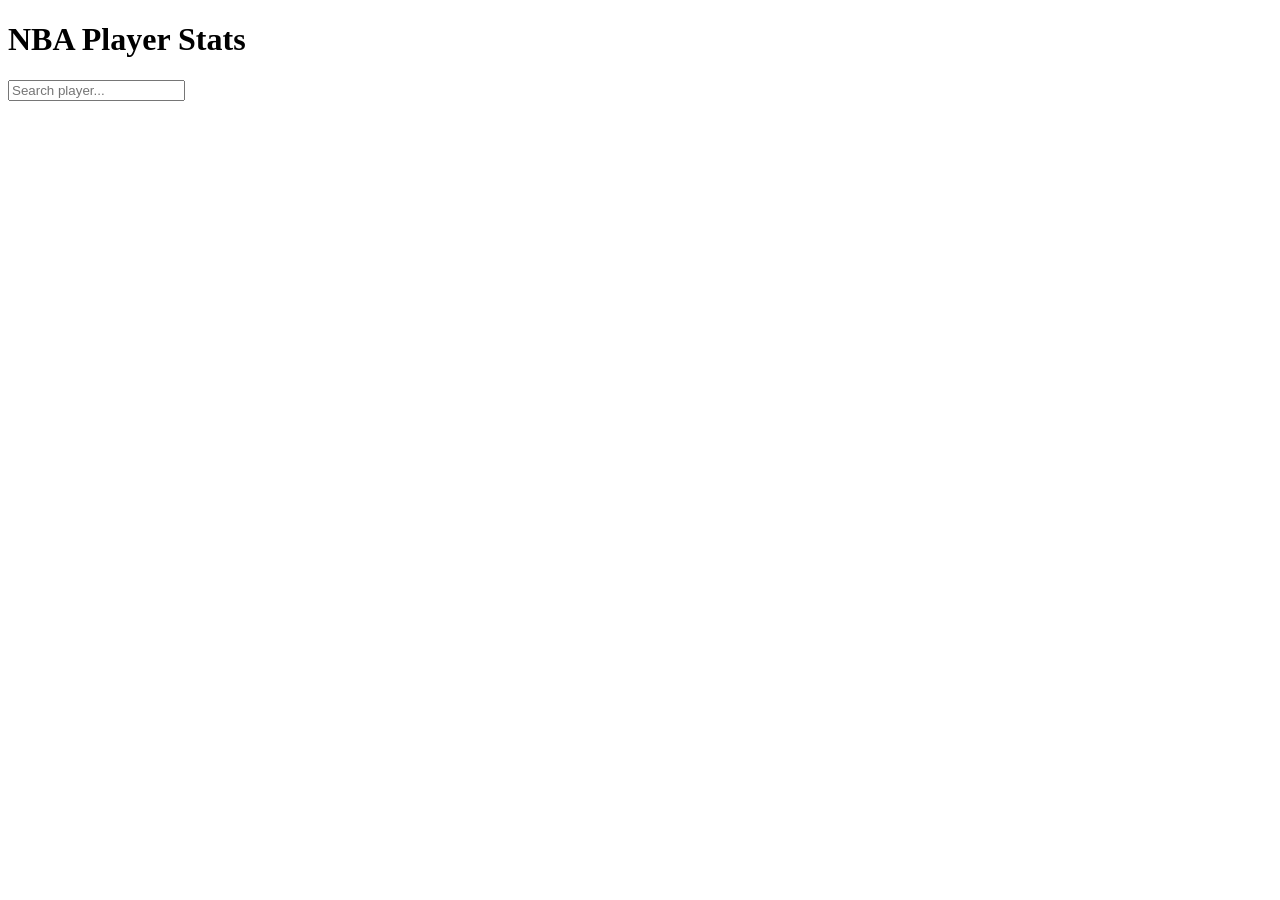
==== templates/index.html @ 517130d1 "Informationen der API mit Flask auf der html-Webseite anzeigen" ====
<!DOCTYPE html>
<html lang="en">
<head>
  <meta charset="UTF-8" />
  <title>NBA Stats</title>
</head>
<body>

  <h1>NBA Player Stats</h1>

  <input type="text" id="search" placeholder="Search player..." />
  <div id="suggestions"></div>

  <div id="info"></div>
  <div id="career"></div>
  <div id="gamelog"></div>

  <script>
    const searchEl = document.getElementById('search');
    let timer = null;

    searchEl.addEventListener('input', () => {
      clearTimeout(timer);
      const q = searchEl.value.trim();
      if (q.length < 2) { document.getElementById('suggestions').innerHTML = ''; return; }
      timer = setTimeout(() => fetchSuggestions(q), 300);
    });

    async function fetchSuggestions(q) {
      const res = await fetch(`/api/search?q=${encodeURIComponent(q)}`);
      const players = await res.json();
      document.getElementById('suggestions').innerHTML =
        players.map(p => `<div onclick="loadPlayer(${p.id}, '${p.name}')">${p.name} (${p.active ? 'Active' : 'Retired'})</div>`).join('');
    }

    async function loadPlayer(id, name) {
      document.getElementById('suggestions').innerHTML = '';
      searchEl.value = name;
      document.getElementById('info').innerHTML = 'Loading...';
      document.getElementById('career').innerHTML = '';
      document.getElementById('gamelog').innerHTML = '';

      const [info, career, gamelog] = await Promise.all([
        fetch(`/api/player/${id}/info`).then(r => r.json()),
        fetch(`/api/player/${id}/career`).then(r => r.json()),
        fetch(`/api/player/${id}/gamelog`).then(r => r.json()),
      ]);

      document.getElementById('info').innerHTML = `
        <h2>${info.name}</h2>
        <p>Team: ${info.team} | Position: ${info.position} | #${info.jersey} | ${info.height} | ${info.weight} lbs | ${info.country}</p>
      `;

      document.getElementById('career').innerHTML = `<h3>Career Stats</h3>${buildTable(career)}`;
      document.getElementById('gamelog').innerHTML = `<h3>2023-24 Game Log</h3>${buildTable(gamelog)}`;
    }

    function buildTable(rows) {
      if (!rows.length) return '<p>No data.</p>';
      const keys = Object.keys(rows[0]);
      return `<table border="1" cellpadding="4">
        <thead><tr>${keys.map(k => `<th>${k}</th>`).join('')}</tr></thead>
        <tbody>${rows.map(r => `<tr>${keys.map(k => `<td>${r[k] ?? '—'}</td>`).join('')}</tr>`).join('')}</tbody>
      </table>`;
    }
  </script>

</body>
</html>
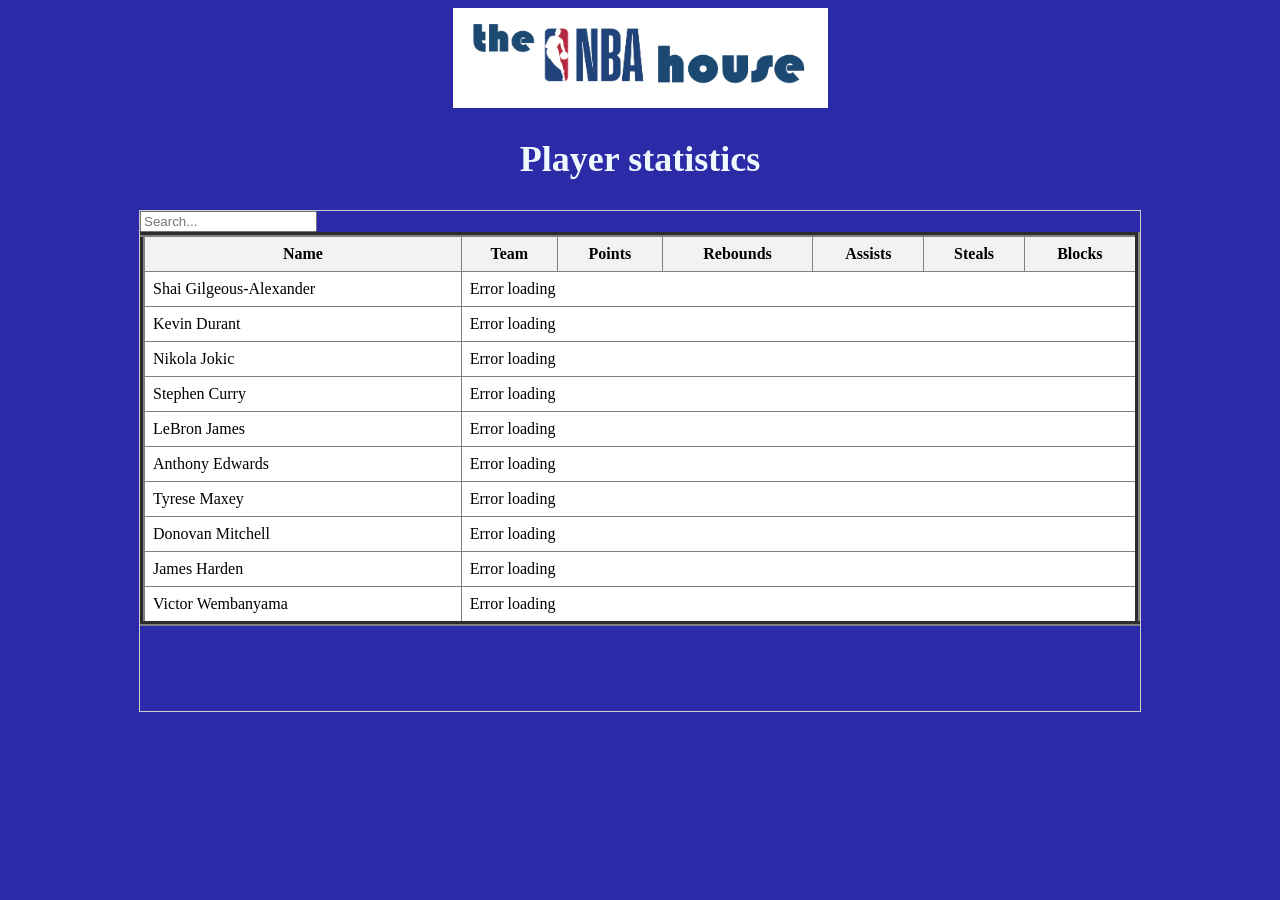
==== commit 9b5bbb79: "Combined nba_api with frontend using flask (#17)" ====
--- a/templates/index.html
+++ b/templates/index.html
@@ -1,69 +1,125 @@
 <!DOCTYPE html>
 <html lang="en">
 <head>
-  <meta charset="UTF-8" />
-  <title>NBA Stats</title>
+    <title>the NBA house</title>
+    <link rel="stylesheet" href="/static/style.css">
 </head>
 <body>
+    <img src="/static/definition_of_suvirr.png" alt="Logo" style="width:375px;height:100px; display:block; margin:auto;">
+    <h2>Player statistics</h2>
 
-  <h1>NBA Player Stats</h1>
+    <div class="table-container">
+        <input type="text" id="searchInput" placeholder="Search..." onkeyup="searchTable()" />
+        <table id="myTable" border="5">
+            <thead>
+                <tr>
+                    <th>Name</th>
+                    <th>Team</th>
+                    <th>Points</th>
+                    <th>Rebounds</th>
+                    <th>Assists</th>
+                    <th>Steals</th>
+                    <th>Blocks</th>
+                </tr>
+            </thead>
+            <tbody id="player-rows">
+                <tr><td colspan="7">Loading...</td></tr>
+            </tbody>
+        </table>
+    </div>
 
-  <input type="text" id="search" placeholder="Search player..." />
-  <div id="suggestions"></div>
+    <script>
+        const PLAYERS = [
+            "Shai Gilgeous-Alexander",
+            "Kevin Durant",
+            "Nikola Jokic",
+            "Stephen Curry",
+            "LeBron James",
+            "Anthony Edwards",
+            "Tyrese Maxey",
+            "Donovan Mitchell",
+            "James Harden",
+            "Victor Wembanyama",
+        ];
 
-  <div id="info"></div>
-  <div id="career"></div>
-  <div id="gamelog"></div>
+        async function loadPlayers() {
+            const tbody = document.getElementById('player-rows');
+            tbody.innerHTML = '<tr><td colspan="7">Loading...</td></tr>';
 
-  <script>
-    const searchEl = document.getElementById('search');
-    let timer = null;
+            const rows = await Promise.all(PLAYERS.map(async (name) => {
+                try {
+                    const searchRes = await fetch(`/api/search?q=${encodeURIComponent(name)}`);
+                    const results = await searchRes.json();
+                    if (!results.length) return errorRow(name, 'Not found');
 
-    searchEl.addEventListener('input', () => {
-      clearTimeout(timer);
-      const q = searchEl.value.trim();
-      if (q.length < 2) { document.getElementById('suggestions').innerHTML = ''; return; }
-      timer = setTimeout(() => fetchSuggestions(q), 300);
-    });
+                    const id = results[0].id;
 
-    async function fetchSuggestions(q) {
-      const res = await fetch(`/api/search?q=${encodeURIComponent(q)}`);
-      const players = await res.json();
-      document.getElementById('suggestions').innerHTML =
-        players.map(p => `<div onclick="loadPlayer(${p.id}, '${p.name}')">${p.name} (${p.active ? 'Active' : 'Retired'})</div>`).join('');
-    }
+                    const [info, career] = await Promise.all([
+                        fetch(`/api/player/${id}/info`).then(r => r.json()),
+                        fetch(`/api/player/${id}/career`).then(r => r.json()),
+                    ]);
 
-    async function loadPlayer(id, name) {
-      document.getElementById('suggestions').innerHTML = '';
-      searchEl.value = name;
-      document.getElementById('info').innerHTML = 'Loading...';
-      document.getElementById('career').innerHTML = '';
-      document.getElementById('gamelog').innerHTML = '';
+                    const avg = careerAverage(career);
 
-      const [info, career, gamelog] = await Promise.all([
-        fetch(`/api/player/${id}/info`).then(r => r.json()),
-        fetch(`/api/player/${id}/career`).then(r => r.json()),
-        fetch(`/api/player/${id}/gamelog`).then(r => r.json()),
-      ]);
+                    return `
+                        <tr>
+                            <td>
+                                <img src="https://cdn.nba.com/headshots/nba/latest/1040x760/${id}.png"
+                                     alt="${name}"
+                                     style="width:100px;height:70px;object-fit:cover;vertical-align:middle;"
+                                     onerror="this.style.display='none'">
+                                ${name}
+                            </td>
+                            <td>${info.team || 'N/A'}</td>
+                            <td>${avg.PTS}</td>
+                            <td>${avg.REB}</td>
+                            <td>${avg.AST}</td>
+                            <td>${avg.STL}</td>
+                            <td>${avg.BLK}</td>
+                        </tr>
+                    `;
+                } catch (e) {
+                    return errorRow(name, 'Error loading');
+                }
+            }));
 
-      document.getElementById('info').innerHTML = `
-        <h2>${info.name}</h2>
-        <p>Team: ${info.team} | Position: ${info.position} | #${info.jersey} | ${info.height} | ${info.weight} lbs | ${info.country}</p>
-      `;
+            tbody.innerHTML = rows.join('');
+        }
 
-      document.getElementById('career').innerHTML = `<h3>Career Stats</h3>${buildTable(career)}`;
-      document.getElementById('gamelog').innerHTML = `<h3>2023-24 Game Log</h3>${buildTable(gamelog)}`;
-    }
+        function careerAverage(seasons) {
+            if (!seasons.length) return { PTS: '—', REB: '—', AST: '—', STL: '—', BLK: '—' };
+            const totalGP = seasons.reduce((sum, s) => sum + (s.GP || 0), 0);
+            if (!totalGP) return { PTS: '—', REB: '—', AST: '—', STL: '—', BLK: '—' };
+            const cols = ['PTS', 'REB', 'AST', 'STL', 'BLK'];
+            const result = {};
+            for (const col of cols) {
+                const total = seasons.reduce((sum, s) => sum + (s[col] || 0), 0);
+                result[col] = (total / totalGP).toFixed(1);
+            }
+            return result;
+        }
 
-    function buildTable(rows) {
-      if (!rows.length) return '<p>No data.</p>';
-      const keys = Object.keys(rows[0]);
-      return `<table border="1" cellpadding="4">
-        <thead><tr>${keys.map(k => `<th>${k}</th>`).join('')}</tr></thead>
-        <tbody>${rows.map(r => `<tr>${keys.map(k => `<td>${r[k] ?? '—'}</td>`).join('')}</tr>`).join('')}</tbody>
-      </table>`;
-    }
-  </script>
+        function errorRow(name, msg) {
+            return `<tr><td>${name}</td><td colspan="6">${msg}</td></tr>`;
+        }
 
-</body>
-</html>+        function searchTable() {
+            const input = document.getElementById("searchInput").value.toLowerCase();
+            const table = document.getElementById("myTable");
+            const rows = table.getElementsByTagName("tr");
+
+            for (let i = 1; i < rows.length; i++) {
+                const cells = rows[i].getElementsByTagName("td");
+                let match = false;
+                for (let j = 0; j < cells.length; j++) {
+                    if (cells[j].textContent.toLowerCase().includes(input)) {
+                        match = true;
+                        break;
+                    }
+                }
+                rows[i].style.display = match ? "" : "none";
+            }
+        }
+
+        loadPlayers();
+    </script>
--- a/static/style.css
+++ b/static/style.css
@@ -0,0 +1,39 @@
+.table-container{
+  height: 500px;
+  overflow-y: auto;
+  border: 1px solid #ccc;
+  width: 1000px;
+  margin: auto;
+}
+.input-container{
+  width: 1000px;
+  margin: auto;
+}
+
+table {
+  border-collapse: collapse;
+  width: 100%;
+}
+
+th {
+  background-color: #f2f2f2;
+  font-weight: bold;
+  text-align: center;
+  padding: 8px;
+}
+
+td {
+  padding: 8px;
+  text-align: left;
+  background-color: white;
+} 
+
+body {
+  background-color: rgb(43, 43, 167);
+}
+
+h2 {
+    color: aliceblue;
+    text-align: center;
+    font-size: 36px;
+}
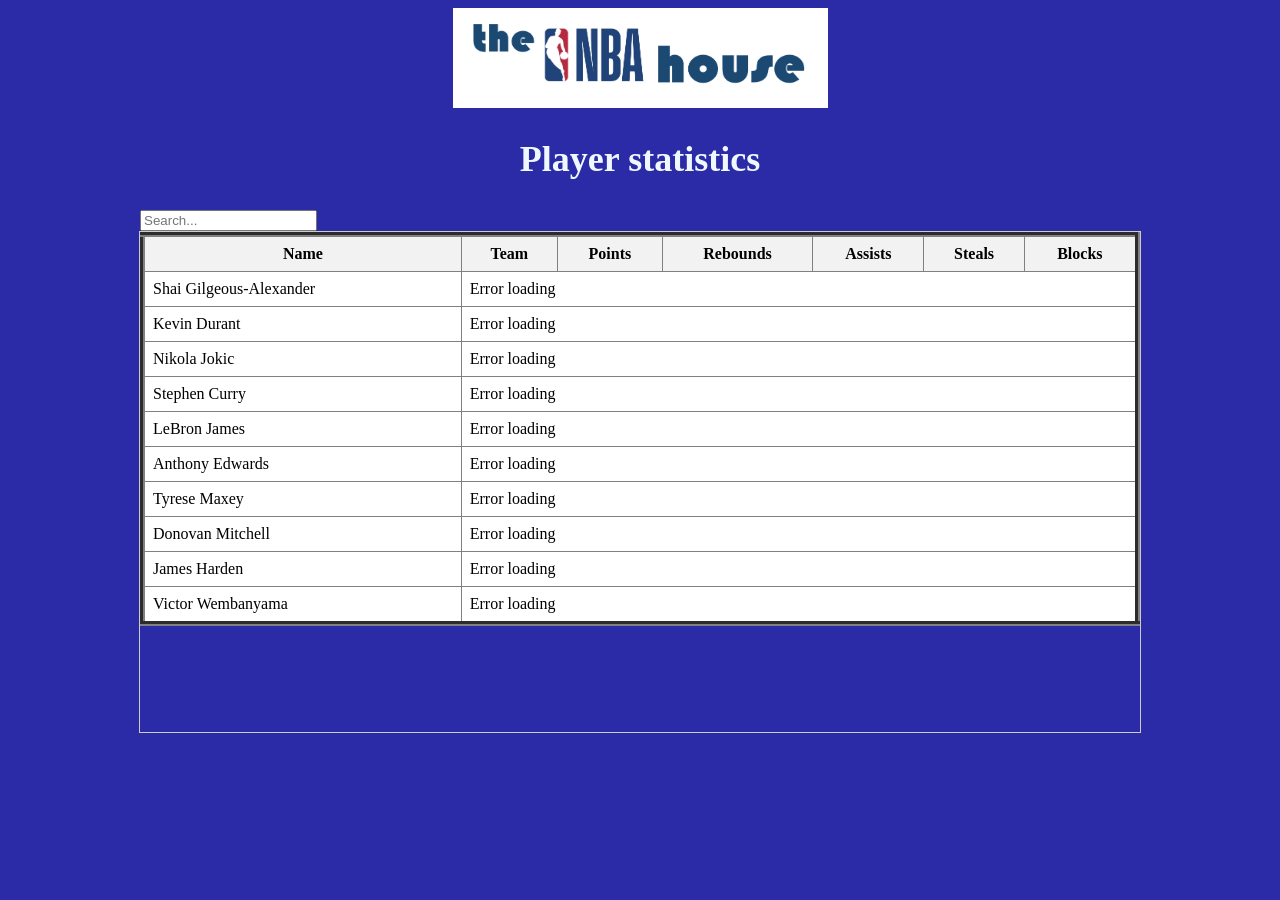
==== commit 252975b8: "Search bar optimiert (scroll)" ====
--- a/templates/index.html
+++ b/templates/index.html
@@ -8,8 +8,11 @@
     <img src="/static/definition_of_suvirr.png" alt="Logo" style="width:375px;height:100px; display:block; margin:auto;">
     <h2>Player statistics</h2>
 
+    <div class="input-container">
+        <input type="text" id="searchInput" placeholder="Search..." onkeyup="searchTable()" />
+    </div>
+
     <div class="table-container">
-        <input type="text" id="searchInput" placeholder="Search..." onkeyup="searchTable()" />
         <table id="myTable" border="5">
             <thead>
                 <tr>
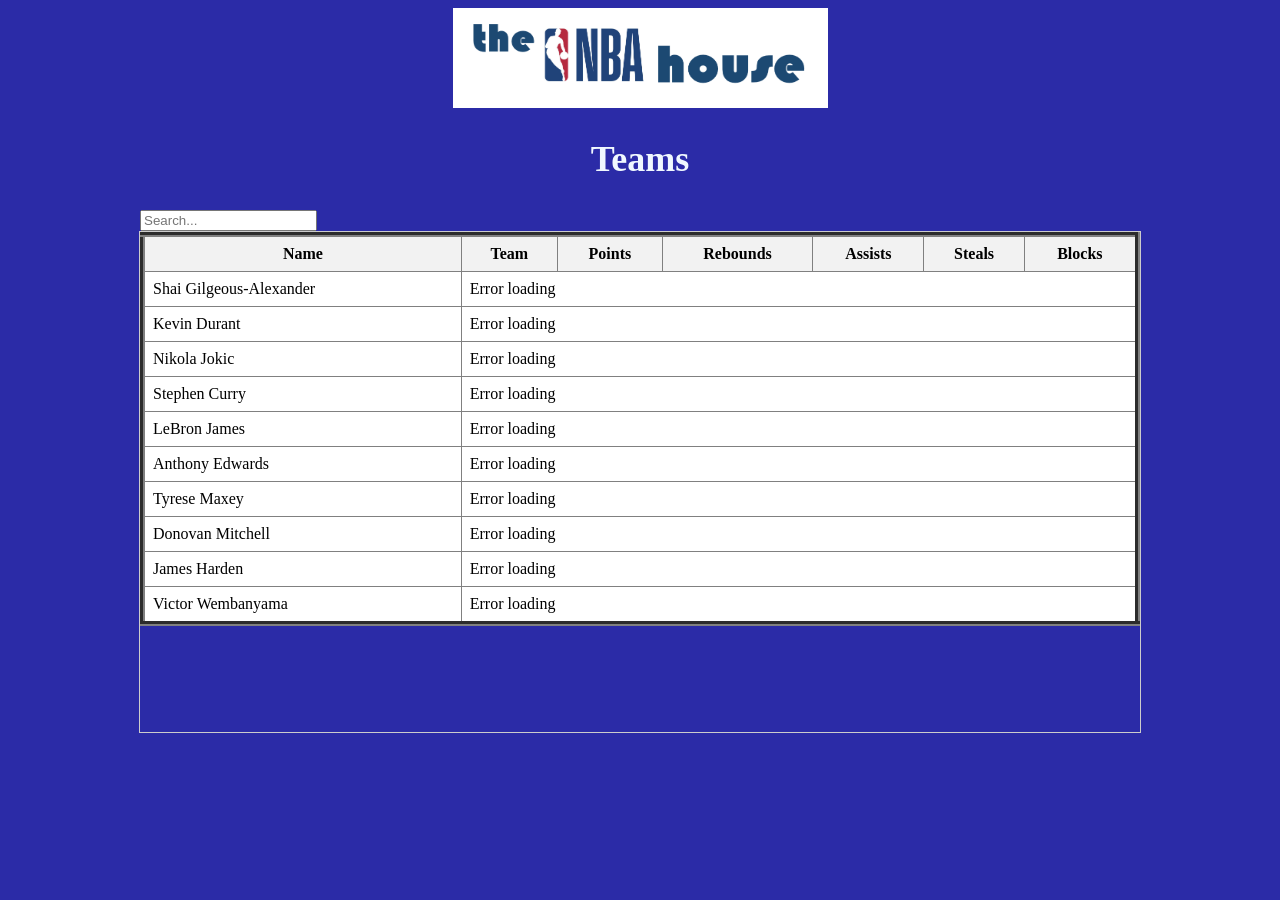
==== commit 8876d267: "finalversion_beforechange" ====
--- a/templates/index.html
+++ b/templates/index.html
@@ -6,7 +6,7 @@
 </head>
 <body>
     <img src="/static/definition_of_suvirr.png" alt="Logo" style="width:375px;height:100px; display:block; margin:auto;">
-    <h2>Player statistics</h2>
+    <h2>Teams</h2>
 
     <div class="input-container">
         <input type="text" id="searchInput" placeholder="Search..." onkeyup="searchTable()" />
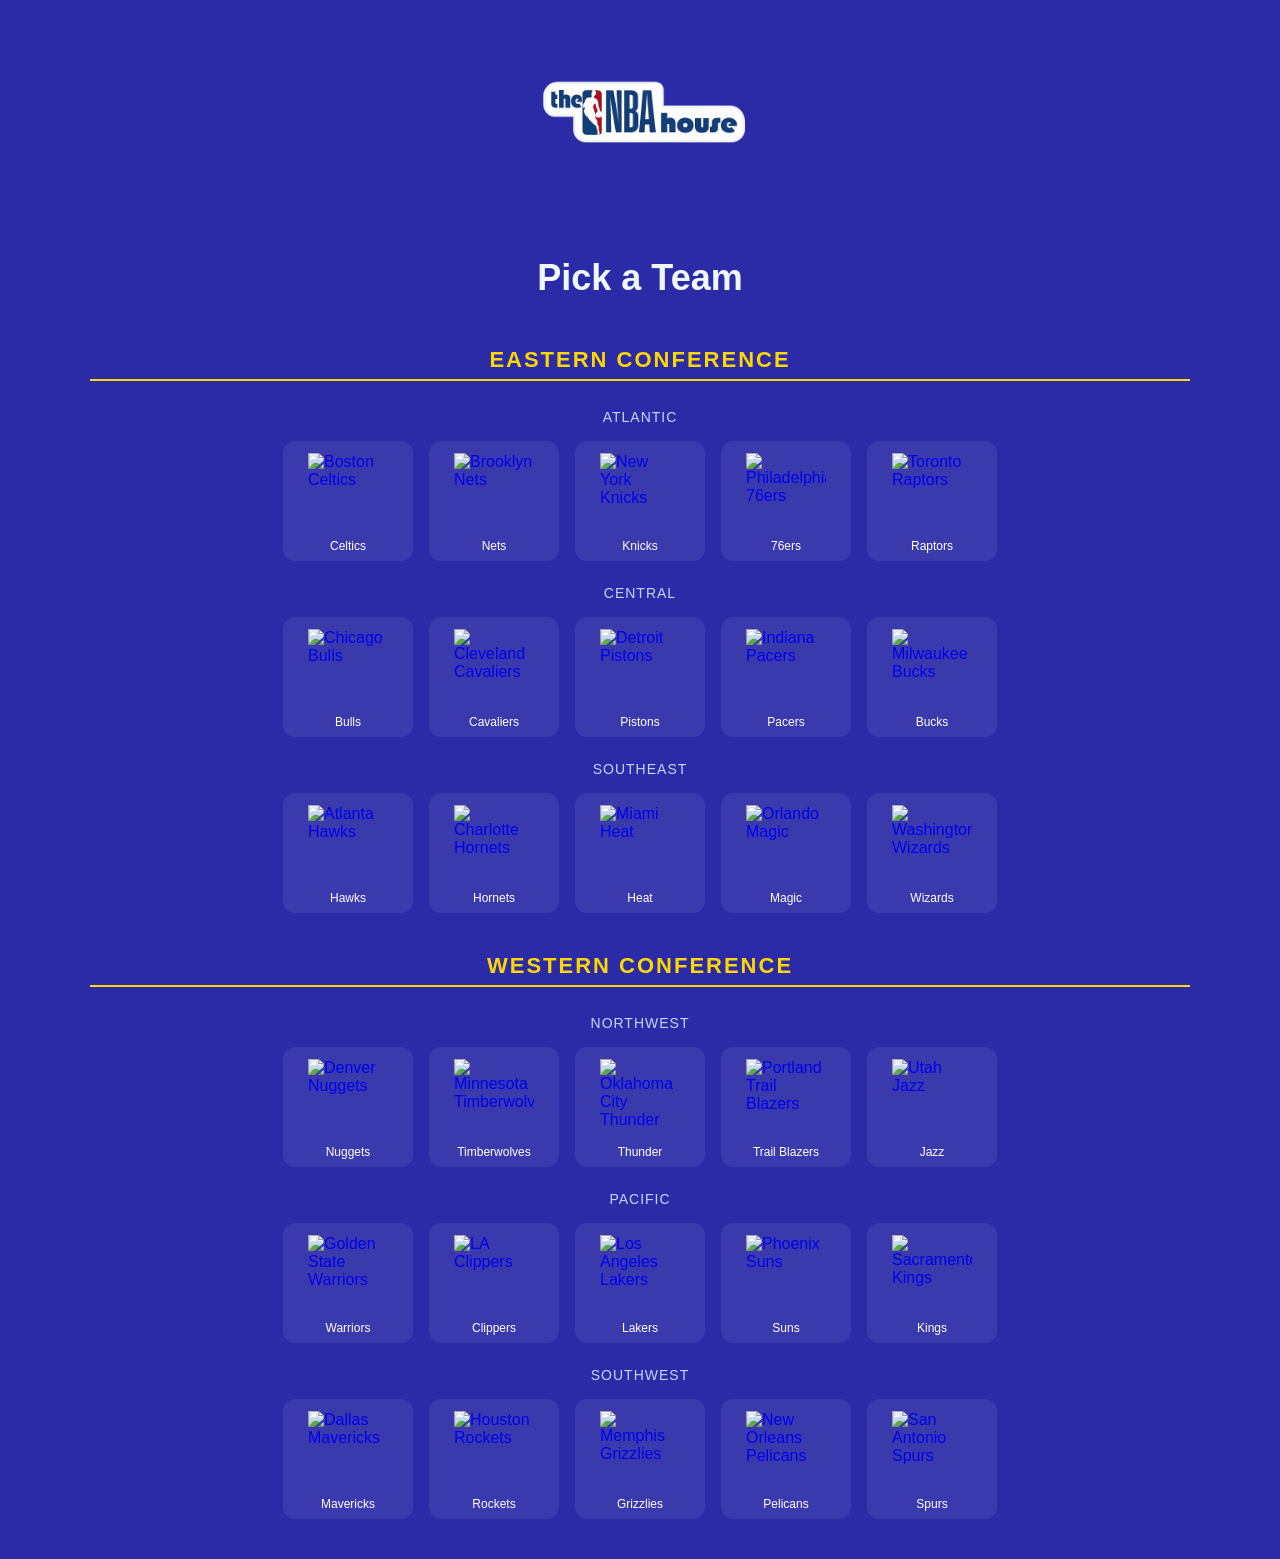
==== commit 9e8acc04: "Fertig" ====
--- a/templates/index.html
+++ b/templates/index.html
@@ -2,127 +2,157 @@
 <html lang="en">
 <head>
     <title>the NBA house</title>
+    <img src="/static/definition_of_suvirr.png" alt="Logo" class="hero-logo">
     <link rel="stylesheet" href="/static/style.css">
 </head>
 <body>
-    <img src="/static/definition_of_suvirr.png" alt="Logo" style="width:375px;height:100px; display:block; margin:auto;">
-    <h2>Teams</h2>
+    <h2>Pick a Team</h2>
 
-    <div class="input-container">
-        <input type="text" id="searchInput" placeholder="Search..." onkeyup="searchTable()" />
+    <div class="logo-grid">
+        <!-- Eastern Conference -->
+        <div class="conference-label">Eastern Conference</div>
+
+        <!-- Atlantic -->
+        <div class="division-label">Atlantic</div>
+        <a href="/team/1610612738" class="team-logo-link" title="Boston Celtics">
+            <img src="https://cdn.nba.com/logos/nba/1610612738/global/L/logo.svg" alt="Boston Celtics">
+            <span>Celtics</span>
+        </a>
+        <a href="/team/1610612751" class="team-logo-link" title="Brooklyn Nets">
+            <img src="https://cdn.nba.com/logos/nba/1610612751/global/L/logo.svg" alt="Brooklyn Nets">
+            <span>Nets</span>
+        </a>
+        <a href="/team/1610612752" class="team-logo-link" title="New York Knicks">
+            <img src="https://cdn.nba.com/logos/nba/1610612752/global/L/logo.svg" alt="New York Knicks">
+            <span>Knicks</span>
+        </a>
+        <a href="/team/1610612755" class="team-logo-link" title="Philadelphia 76ers">
+            <img src="https://cdn.nba.com/logos/nba/1610612755/global/L/logo.svg" alt="Philadelphia 76ers">
+            <span>76ers</span>
+        </a>
+        <a href="/team/1610612761" class="team-logo-link" title="Toronto Raptors">
+            <img src="https://cdn.nba.com/logos/nba/1610612761/global/L/logo.svg" alt="Toronto Raptors">
+            <span>Raptors</span>
+        </a>
+
+        <!-- Central -->
+        <div class="division-label">Central</div>
+        <a href="/team/1610612741" class="team-logo-link" title="Chicago Bulls">
+            <img src="https://cdn.nba.com/logos/nba/1610612741/global/L/logo.svg" alt="Chicago Bulls">
+            <span>Bulls</span>
+        </a>
+        <a href="/team/1610612739" class="team-logo-link" title="Cleveland Cavaliers">
+            <img src="https://cdn.nba.com/logos/nba/1610612739/global/L/logo.svg" alt="Cleveland Cavaliers">
+            <span>Cavaliers</span>
+        </a>
+        <a href="/team/1610612765" class="team-logo-link" title="Detroit Pistons">
+            <img src="https://cdn.nba.com/logos/nba/1610612765/global/L/logo.svg" alt="Detroit Pistons">
+            <span>Pistons</span>
+        </a>
+        <a href="/team/1610612754" class="team-logo-link" title="Indiana Pacers">
+            <img src="https://cdn.nba.com/logos/nba/1610612754/global/L/logo.svg" alt="Indiana Pacers">
+            <span>Pacers</span>
+        </a>
+        <a href="/team/1610612749" class="team-logo-link" title="Milwaukee Bucks">
+            <img src="https://cdn.nba.com/logos/nba/1610612749/global/L/logo.svg" alt="Milwaukee Bucks">
+            <span>Bucks</span>
+        </a>
+
+        <!-- Southeast -->
+        <div class="division-label">Southeast</div>
+        <a href="/team/1610612737" class="team-logo-link" title="Atlanta Hawks">
+            <img src="https://cdn.nba.com/logos/nba/1610612737/global/L/logo.svg" alt="Atlanta Hawks">
+            <span>Hawks</span>
+        </a>
+        <a href="/team/1610612766" class="team-logo-link" title="Charlotte Hornets">
+            <img src="https://cdn.nba.com/logos/nba/1610612766/global/L/logo.svg" alt="Charlotte Hornets">
+            <span>Hornets</span>
+        </a>
+        <a href="/team/1610612748" class="team-logo-link" title="Miami Heat">
+            <img src="https://cdn.nba.com/logos/nba/1610612748/global/L/logo.svg" alt="Miami Heat">
+            <span>Heat</span>
+        </a>
+        <a href="/team/1610612753" class="team-logo-link" title="Orlando Magic">
+            <img src="https://cdn.nba.com/logos/nba/1610612753/global/L/logo.svg" alt="Orlando Magic">
+            <span>Magic</span>
+        </a>
+        <a href="/team/1610612764" class="team-logo-link" title="Washington Wizards">
+            <img src="https://cdn.nba.com/logos/nba/1610612764/global/L/logo.svg" alt="Washington Wizards">
+            <span>Wizards</span>
+        </a>
+
+        <!-- Western Conference -->
+        <div class="conference-label">Western Conference</div>
+
+        <!-- Northwest -->
+        <div class="division-label">Northwest</div>
+        <a href="/team/1610612743" class="team-logo-link" title="Denver Nuggets">
+            <img src="https://cdn.nba.com/logos/nba/1610612743/global/L/logo.svg" alt="Denver Nuggets">
+            <span>Nuggets</span>
+        </a>
+        <a href="/team/1610612750" class="team-logo-link" title="Minnesota Timberwolves">
+            <img src="https://cdn.nba.com/logos/nba/1610612750/global/L/logo.svg" alt="Minnesota Timberwolves">
+            <span>Timberwolves</span>
+        </a>
+        <a href="/team/1610612760" class="team-logo-link" title="Oklahoma City Thunder">
+            <img src="https://cdn.nba.com/logos/nba/1610612760/global/L/logo.svg" alt="Oklahoma City Thunder">
+            <span>Thunder</span>
+        </a>
+        <a href="/team/1610612757" class="team-logo-link" title="Portland Trail Blazers">
+            <img src="https://cdn.nba.com/logos/nba/1610612757/global/L/logo.svg" alt="Portland Trail Blazers">
+            <span>Trail Blazers</span>
+        </a>
+        <a href="/team/1610612762" class="team-logo-link" title="Utah Jazz">
+            <img src="https://cdn.nba.com/logos/nba/1610612762/global/L/logo.svg" alt="Utah Jazz">
+            <span>Jazz</span>
+        </a>
+
+        <!-- Pacific -->
+        <div class="division-label">Pacific</div>
+        <a href="/team/1610612744" class="team-logo-link" title="Golden State Warriors">
+            <img src="https://cdn.nba.com/logos/nba/1610612744/global/L/logo.svg" alt="Golden State Warriors">
+            <span>Warriors</span>
+        </a>
+        <a href="/team/1610612746" class="team-logo-link" title="LA Clippers">
+            <img src="https://cdn.nba.com/logos/nba/1610612746/global/L/logo.svg" alt="LA Clippers">
+            <span>Clippers</span>
+        </a>
+        <a href="/team/1610612747" class="team-logo-link" title="Los Angeles Lakers">
+            <img src="https://cdn.nba.com/logos/nba/1610612747/global/L/logo.svg" alt="Los Angeles Lakers">
+            <span>Lakers</span>
+        </a>
+        <a href="/team/1610612756" class="team-logo-link" title="Phoenix Suns">
+            <img src="https://cdn.nba.com/logos/nba/1610612756/global/L/logo.svg" alt="Phoenix Suns">
+            <span>Suns</span>
+        </a>
+        <a href="/team/1610612758" class="team-logo-link" title="Sacramento Kings">
+            <img src="https://cdn.nba.com/logos/nba/1610612758/global/L/logo.svg" alt="Sacramento Kings">
+            <span>Kings</span>
+        </a>
+
+        <!-- Southwest -->
+        <div class="division-label">Southwest</div>
+        <a href="/team/1610612742" class="team-logo-link" title="Dallas Mavericks">
+            <img src="https://cdn.nba.com/logos/nba/1610612742/global/L/logo.svg" alt="Dallas Mavericks">
+            <span>Mavericks</span>
+        </a>
+        <a href="/team/1610612745" class="team-logo-link" title="Houston Rockets">
+            <img src="https://cdn.nba.com/logos/nba/1610612745/global/L/logo.svg" alt="Houston Rockets">
+            <span>Rockets</span>
+        </a>
+        <a href="/team/1610612763" class="team-logo-link" title="Memphis Grizzlies">
+            <img src="https://cdn.nba.com/logos/nba/1610612763/global/L/logo.svg" alt="Memphis Grizzlies">
+            <span>Grizzlies</span>
+        </a>
+        <a href="/team/1610612740" class="team-logo-link" title="New Orleans Pelicans">
+            <img src="https://cdn.nba.com/logos/nba/1610612740/global/L/logo.svg" alt="New Orleans Pelicans">
+            <span>Pelicans</span>
+        </a>
+        <a href="/team/1610612759" class="team-logo-link" title="San Antonio Spurs">
+            <img src="https://cdn.nba.com/logos/nba/1610612759/global/L/logo.svg" alt="San Antonio Spurs">
+            <span>Spurs</span>
+        </a>
     </div>
 
-    <div class="table-container">
-        <table id="myTable" border="5">
-            <thead>
-                <tr>
-                    <th>Name</th>
-                    <th>Team</th>
-                    <th>Points</th>
-                    <th>Rebounds</th>
-                    <th>Assists</th>
-                    <th>Steals</th>
-                    <th>Blocks</th>
-                </tr>
-            </thead>
-            <tbody id="player-rows">
-                <tr><td colspan="7">Loading...</td></tr>
-            </tbody>
-        </table>
-    </div>
-
-    <script>
-        const PLAYERS = [
-            "Shai Gilgeous-Alexander",
-            "Kevin Durant",
-            "Nikola Jokic",
-            "Stephen Curry",
-            "LeBron James",
-            "Anthony Edwards",
-            "Tyrese Maxey",
-            "Donovan Mitchell",
-            "James Harden",
-            "Victor Wembanyama",
-        ];
-
-        async function loadPlayers() {
-            const tbody = document.getElementById('player-rows');
-            tbody.innerHTML = '<tr><td colspan="7">Loading...</td></tr>';
-
-            const rows = await Promise.all(PLAYERS.map(async (name) => {
-                try {
-                    const searchRes = await fetch(`/api/search?q=${encodeURIComponent(name)}`);
-                    const results = await searchRes.json();
-                    if (!results.length) return errorRow(name, 'Not found');
-
-                    const id = results[0].id;
-
-                    const [info, career] = await Promise.all([
-                        fetch(`/api/player/${id}/info`).then(r => r.json()),
-                        fetch(`/api/player/${id}/career`).then(r => r.json()),
-                    ]);
-
-                    const avg = careerAverage(career);
-
-                    return `
-                        <tr>
-                            <td>
-                                <img src="https://cdn.nba.com/headshots/nba/latest/1040x760/${id}.png"
-                                     alt="${name}"
-                                     style="width:100px;height:70px;object-fit:cover;vertical-align:middle;"
-                                     onerror="this.style.display='none'">
-                                ${name}
-                            </td>
-                            <td>${info.team || 'N/A'}</td>
-                            <td>${avg.PTS}</td>
-                            <td>${avg.REB}</td>
-                            <td>${avg.AST}</td>
-                            <td>${avg.STL}</td>
-                            <td>${avg.BLK}</td>
-                        </tr>
-                    `;
-                } catch (e) {
-                    return errorRow(name, 'Error loading');
-                }
-            }));
-
-            tbody.innerHTML = rows.join('');
-        }
-
-        function careerAverage(seasons) {
-            if (!seasons.length) return { PTS: '—', REB: '—', AST: '—', STL: '—', BLK: '—' };
-            const totalGP = seasons.reduce((sum, s) => sum + (s.GP || 0), 0);
-            if (!totalGP) return { PTS: '—', REB: '—', AST: '—', STL: '—', BLK: '—' };
-            const cols = ['PTS', 'REB', 'AST', 'STL', 'BLK'];
-            const result = {};
-            for (const col of cols) {
-                const total = seasons.reduce((sum, s) => sum + (s[col] || 0), 0);
-                result[col] = (total / totalGP).toFixed(1);
-            }
-            return result;
-        }
-
-        function errorRow(name, msg) {
-            return `<tr><td>${name}</td><td colspan="6">${msg}</td></tr>`;
-        }
-
-        function searchTable() {
-            const input = document.getElementById("searchInput").value.toLowerCase();
-            const table = document.getElementById("myTable");
-            const rows = table.getElementsByTagName("tr");
-
-            for (let i = 1; i < rows.length; i++) {
-                const cells = rows[i].getElementsByTagName("td");
-                let match = false;
-                for (let j = 0; j < cells.length; j++) {
-                    if (cells[j].textContent.toLowerCase().includes(input)) {
-                        match = true;
-                        break;
-                    }
-                }
-                rows[i].style.display = match ? "" : "none";
-            }
-        }
-
-        loadPlayers();
-    </script>+</body>
+</html>
--- a/static/style.css
+++ b/static/style.css
@@ -1,13 +1,31 @@
-.table-container{
+/* ── Shared ── */
+body {
+  background-color: rgb(43, 43, 167);
+  font-family: sans-serif;
+  margin: 0;
+  padding: 20px 0 40px;
+}
+
+h2 {
+  color: aliceblue;
+  text-align: center;
+  font-size: 36px;
+  margin: 10px 0 24px;
+}
+
+/* ── Table page ── */
+.table-container {
   height: 500px;
   overflow-y: auto;
   border: 1px solid #ccc;
   width: 1000px;
   margin: auto;
 }
-.input-container{
+
+.input-container {
   width: 1000px;
   margin: auto;
+  margin-bottom: 8px;
 }
 
 table {
@@ -20,20 +38,458 @@
   font-weight: bold;
   text-align: center;
   padding: 8px;
+  position: sticky;
+  top: 0;
+  z-index: 1;
 }
 
 td {
   padding: 8px;
   text-align: left;
   background-color: white;
-} 
-
-body {
-  background-color: rgb(43, 43, 167);
-}
-
-h2 {
-    color: aliceblue;
-    text-align: center;
-    font-size: 36px;
-}
+}
+
+/* Clickable player rows */
+.player-row {
+  cursor: pointer;
+  transition: background 0.15s;
+}
+
+.player-row:hover td {
+  background-color: #ddeeff !important;
+}
+
+.player-row:hover {
+  outline: 2px solid #2b2ba7;
+}
+
+/* ── Home page: logo grid ── */
+.logo-grid {
+  display: flex;
+  flex-wrap: wrap;
+  justify-content: center;
+  gap: 16px;
+  max-width: 1100px;
+  margin: 0 auto;
+  padding: 0 16px;
+}
+
+.conference-label {
+  width: 100%;
+  text-align: center;
+  color: #ffd700;
+  font-size: 22px;
+  font-weight: bold;
+  text-transform: uppercase;
+  letter-spacing: 2px;
+  margin-top: 24px;
+  margin-bottom: 4px;
+  border-bottom: 2px solid #ffd700;
+  padding-bottom: 6px;
+}
+
+.division-label {
+  width: 100%;
+  text-align: center;
+  color: #c0d8ff;
+  font-size: 14px;
+  text-transform: uppercase;
+  letter-spacing: 1px;
+  margin-top: 8px;
+  margin-bottom: 0;
+}
+
+.team-logo-link {
+  display: flex;
+  flex-direction: column;
+  align-items: center;
+  text-decoration: none;
+  background: rgba(255,255,255,0.07);
+  border-radius: 12px;
+  padding: 12px 10px 8px;
+  width: 110px;
+  transition: background 0.2s, transform 0.15s;
+}
+
+.team-logo-link:hover {
+  background: rgba(255,255,255,0.2);
+  transform: scale(1.08);
+}
+
+.team-logo-link img {
+  width: 80px;
+  height: 80px;
+  object-fit: contain;
+}
+
+.team-logo-link span {
+  color: white;
+  font-size: 12px;
+  margin-top: 6px;
+  text-align: center;
+}
+
+/* ── Team page header ── */
+.team-header {
+  display: flex;
+  align-items: center;
+  justify-content: center;
+  gap: 16px;
+  margin-bottom: 16px;
+}
+
+.team-header h2 {
+  margin: 0;
+}
+
+.back-btn {
+  color: #ffd700;
+  text-decoration: none;
+  font-size: 16px;
+  font-weight: bold;
+  position: absolute;
+  left: 24px;
+}
+
+.back-btn:hover {
+  text-decoration: underline;
+}
+
+/* ── Player Stats Modal ── */
+.modal-overlay {
+  display: none;
+  position: fixed;
+  inset: 0;
+  background: rgba(0, 0, 0, 0.65);
+  z-index: 100;
+  align-items: center;
+  justify-content: center;
+  backdrop-filter: blur(4px);
+}
+
+.modal-overlay.active {
+  display: flex;
+}
+
+.modal-card {
+  background: #fff;
+  border-radius: 18px;
+  padding: 32px;
+  width: 480px;
+  max-width: 95vw;
+  position: relative;
+  box-shadow: 0 24px 64px rgba(0,0,0,0.35);
+  animation: modal-pop 0.22s cubic-bezier(0.34, 1.56, 0.64, 1);
+}
+
+@keyframes modal-pop {
+  from { transform: scale(0.85); opacity: 0; }
+  to   { transform: scale(1);    opacity: 1; }
+}
+
+.modal-close {
+  position: absolute;
+  top: 14px;
+  right: 16px;
+  background: none;
+  border: none;
+  font-size: 20px;
+  cursor: pointer;
+  color: #555;
+  line-height: 1;
+  padding: 4px 8px;
+  border-radius: 6px;
+  transition: background 0.15s;
+}
+
+.modal-close:hover {
+  background: #f0f0f0;
+  color: #111;
+}
+
+.modal-header {
+  display: flex;
+  align-items: center;
+  gap: 20px;
+  margin-bottom: 24px;
+}
+
+#modal-headshot {
+  width: 40px;
+  height: 30px;
+  object-fit: cover;
+  border-radius: 10px;
+  border: 2px solid #eee;
+  background: #f5f5f5;
+}
+
+.modal-title-block h3 {
+  margin: 0 0 4px;
+  font-size: 22px;
+  color: #1a1a2e;
+}
+
+.modal-title-block p {
+  margin: 0 0 6px;
+  color: #555;
+  font-size: 14px;
+}
+
+.jersey-badge {
+  display: inline-block;
+  background: #2b2ba7;
+  color: #ffd700;
+  font-weight: bold;
+  font-size: 13px;
+  padding: 2px 10px;
+  border-radius: 20px;
+}
+
+/* Bio stats grid */
+.modal-stats-grid {
+  display: grid;
+  grid-template-columns: 1fr 1fr;
+  gap: 12px;
+  margin-bottom: 24px;
+}
+
+.stat-item {
+  background: #f6f8ff;
+  border-radius: 10px;
+  padding: 12px 16px;
+  display: flex;
+  flex-direction: column;
+  gap: 4px;
+}
+
+.stat-label {
+  font-size: 11px;
+  text-transform: uppercase;
+  letter-spacing: 1px;
+  color: #888;
+  font-weight: 600;
+}
+
+.stat-value {
+  font-size: 18px;
+  font-weight: bold;
+  color: #1a1a2e;
+}
+
+/* Career stats row */
+.modal-loading {
+  text-align: center;
+  color: #888;
+  font-size: 14px;
+  padding: 12px 0;
+}
+
+.career-title {
+  margin: 0 0 12px;
+  font-size: 13px;
+  text-transform: uppercase;
+  letter-spacing: 1px;
+  color: #555;
+  font-weight: 600;
+}
+
+.career-stats-row {
+  display: flex;
+  justify-content: space-between;
+  background: #1a1a2e;
+  border-radius: 12px;
+  padding: 16px 12px;
+}
+
+.career-stat {
+  display: flex;
+  flex-direction: column;
+  align-items: center;
+  gap: 4px;
+}
+
+.career-stat-val {
+  font-size: 20px;
+  font-weight: bold;
+  color: #ffd700;
+}
+
+.career-stat-lbl {
+  font-size: 10px;
+  text-transform: uppercase;
+  letter-spacing: 0.5px;
+  color: #aab;
+}
+
+/* ── Player page ── */
+.player-page-header {
+  display: flex;
+  align-items: center;
+  justify-content: center;
+  gap: 24px;
+  margin-bottom: 28px;
+  position: relative;
+}
+
+#player-headshot {
+  width: 120px;
+  height: 88px;
+  object-fit: cover;
+  border-radius: 12px;
+  border: 3px solid rgba(255,255,255,0.2);
+  background: rgba(255,255,255,0.05);
+}
+
+#player-headshot[src=""] {
+  display: none;
+}
+
+.player-title-block {
+  color: white;
+}
+
+.player-title-block h2 {
+  margin: 0 0 4px;
+  text-align: left;
+}
+
+.player-title-block p {
+  color: #c0d8ff;
+  margin: 0 0 8px;
+  font-size: 15px;
+}
+
+.player-content {
+  max-width: 1000px;
+  margin: 0 auto;
+  padding: 0 16px;
+}
+
+.bio-grid {
+  display: grid;
+  grid-template-columns: repeat(4, 1fr);
+  gap: 12px;
+  margin-bottom: 32px;
+}
+
+.bio-card {
+  background: rgba(255,255,255,0.1);
+  border-radius: 12px;
+  padding: 16px;
+  display: flex;
+  flex-direction: column;
+  gap: 6px;
+  text-align: center;
+}
+
+.bio-label {
+  font-size: 11px;
+  text-transform: uppercase;
+  letter-spacing: 1px;
+  color: #c0d8ff;
+  font-weight: 600;
+}
+
+.bio-value {
+  font-size: 22px;
+  font-weight: bold;
+  color: #ffd700;
+}
+
+.section-title {
+  color: white;
+  font-size: 18px;
+  text-transform: uppercase;
+  letter-spacing: 2px;
+  margin: 0 0 12px;
+  padding-bottom: 8px;
+  border-bottom: 2px solid rgba(255,215,0,0.4);
+}
+
+.page-loading {
+  display: flex;
+  justify-content: center;
+  padding: 40px 0;
+}
+
+.page-loading::after {
+  content: '';
+  width: 40px;
+  height: 40px;
+  border: 4px solid rgba(255,255,255,0.2);
+  border-top-color: #ffd700;
+  border-radius: 50%;
+  animation: spin 0.75s linear infinite;
+}
+
+@keyframes spin {
+  to { transform: rotate(360deg); }
+}
+
+.career-table-container {
+  overflow-x: auto;
+  border-radius: 10px;
+  margin-bottom: 36px;
+}
+
+.career-table {
+  width: 100%;
+  border-collapse: collapse;
+  font-size: 14px;
+}
+
+.career-table thead tr {
+  background: #1a1a2e;
+}
+
+.career-table th {
+  background: #1a1a2e;
+  color: #ffd700;
+  font-size: 11px;
+  text-transform: uppercase;
+  letter-spacing: 1px;
+  padding: 10px 12px;
+  text-align: center;
+  white-space: nowrap;
+  position: sticky;
+  top: 0;
+}
+
+.career-table td {
+  background: white;
+  padding: 8px 12px;
+  text-align: center;
+  border-bottom: 1px solid #eee;
+}
+
+.career-table tbody tr:last-child td {
+  border-bottom: none;
+}
+
+.row-win td { background: #f0fff4 !important; }
+.row-loss td { background: #fff5f5 !important; }
+
+.wl-cell.win  { color: #1a7f3c; font-weight: bold; }
+.wl-cell.loss { color: #c0392b; font-weight: bold; }
+
+.plus  { color: #1a7f3c; font-weight: bold; }
+.minus { color: #c0392b; font-weight: bold; }
+
+.hero-logo {
+  display: block;
+  margin: 0 auto 24px;
+  width: 320px;
+  height: auto;
+}
+
+.loading-gif {
+  display: block;
+  margin: 24px auto;
+  width: 100px;
+  height: 100px;
+}
+
+#team-logo {
+  width: 120px;
+  height: auto;
+}
